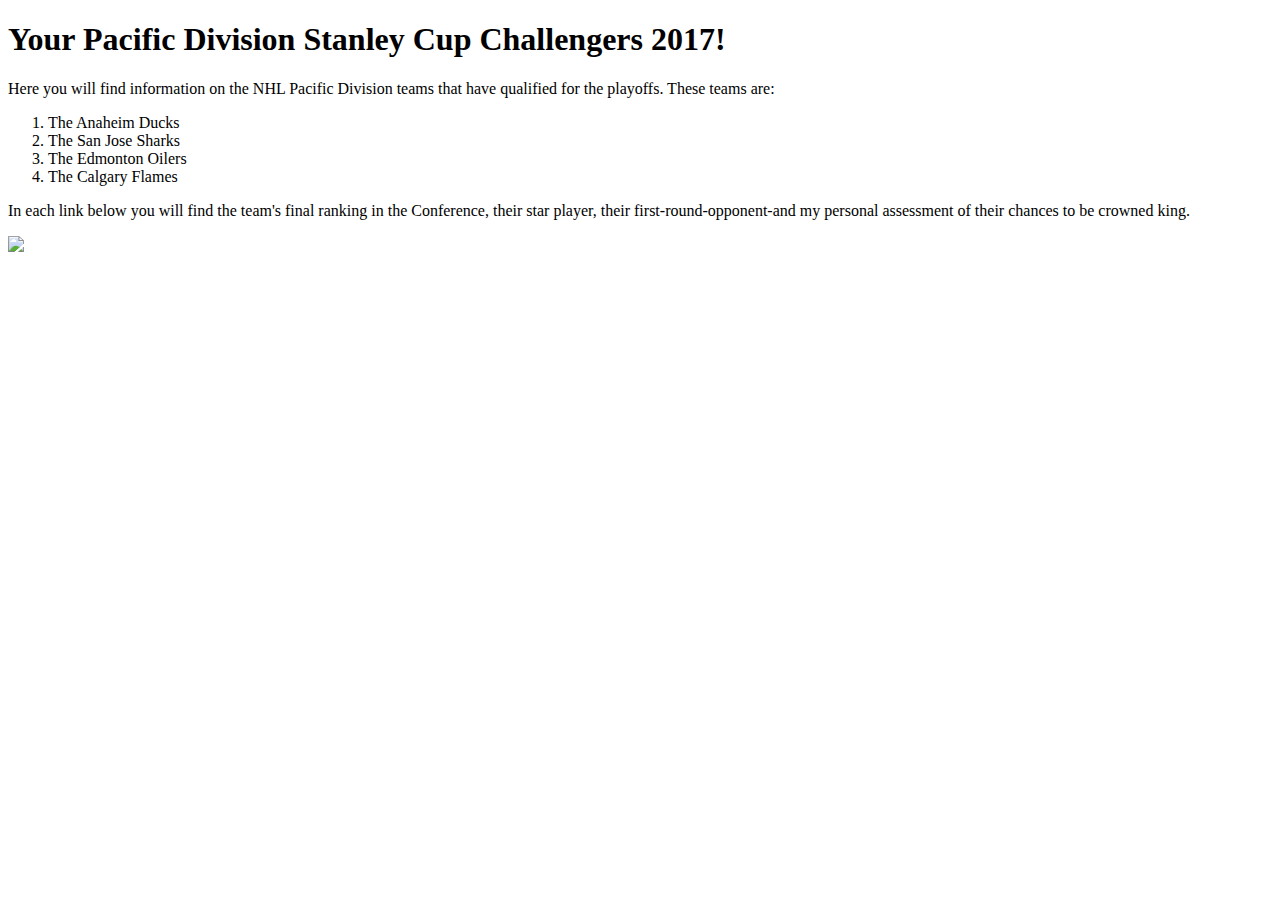
==== html/index.html @ b71011f3 "make files to organize and add pic to home" ====
<!DOCTYPE html>
<html>
<head>
	<title>Pacific Division Playoff Teams</title>
</head>
<body>
	<h1>Your Pacific Division Stanley Cup Challengers 2017!</h1>
	<p>Here you will find information on the NHL Pacific Division teams that have qualified for the playoffs. These teams are:</p>
	<ol>
		<li>The Anaheim Ducks</li>
		<li>The San Jose Sharks</li>
		<li>The Edmonton Oilers</li>
		<li>The Calgary Flames</li>
	</ol>
	</p>In each link below you will find the team's final ranking in the Conference, their star player, their first-round-opponent-and my personal assessment of their chances to be crowned king.</p>
	<nav>
		
	</nav>
	<img src="images/stanley.jpg"/>
</body>
</html>
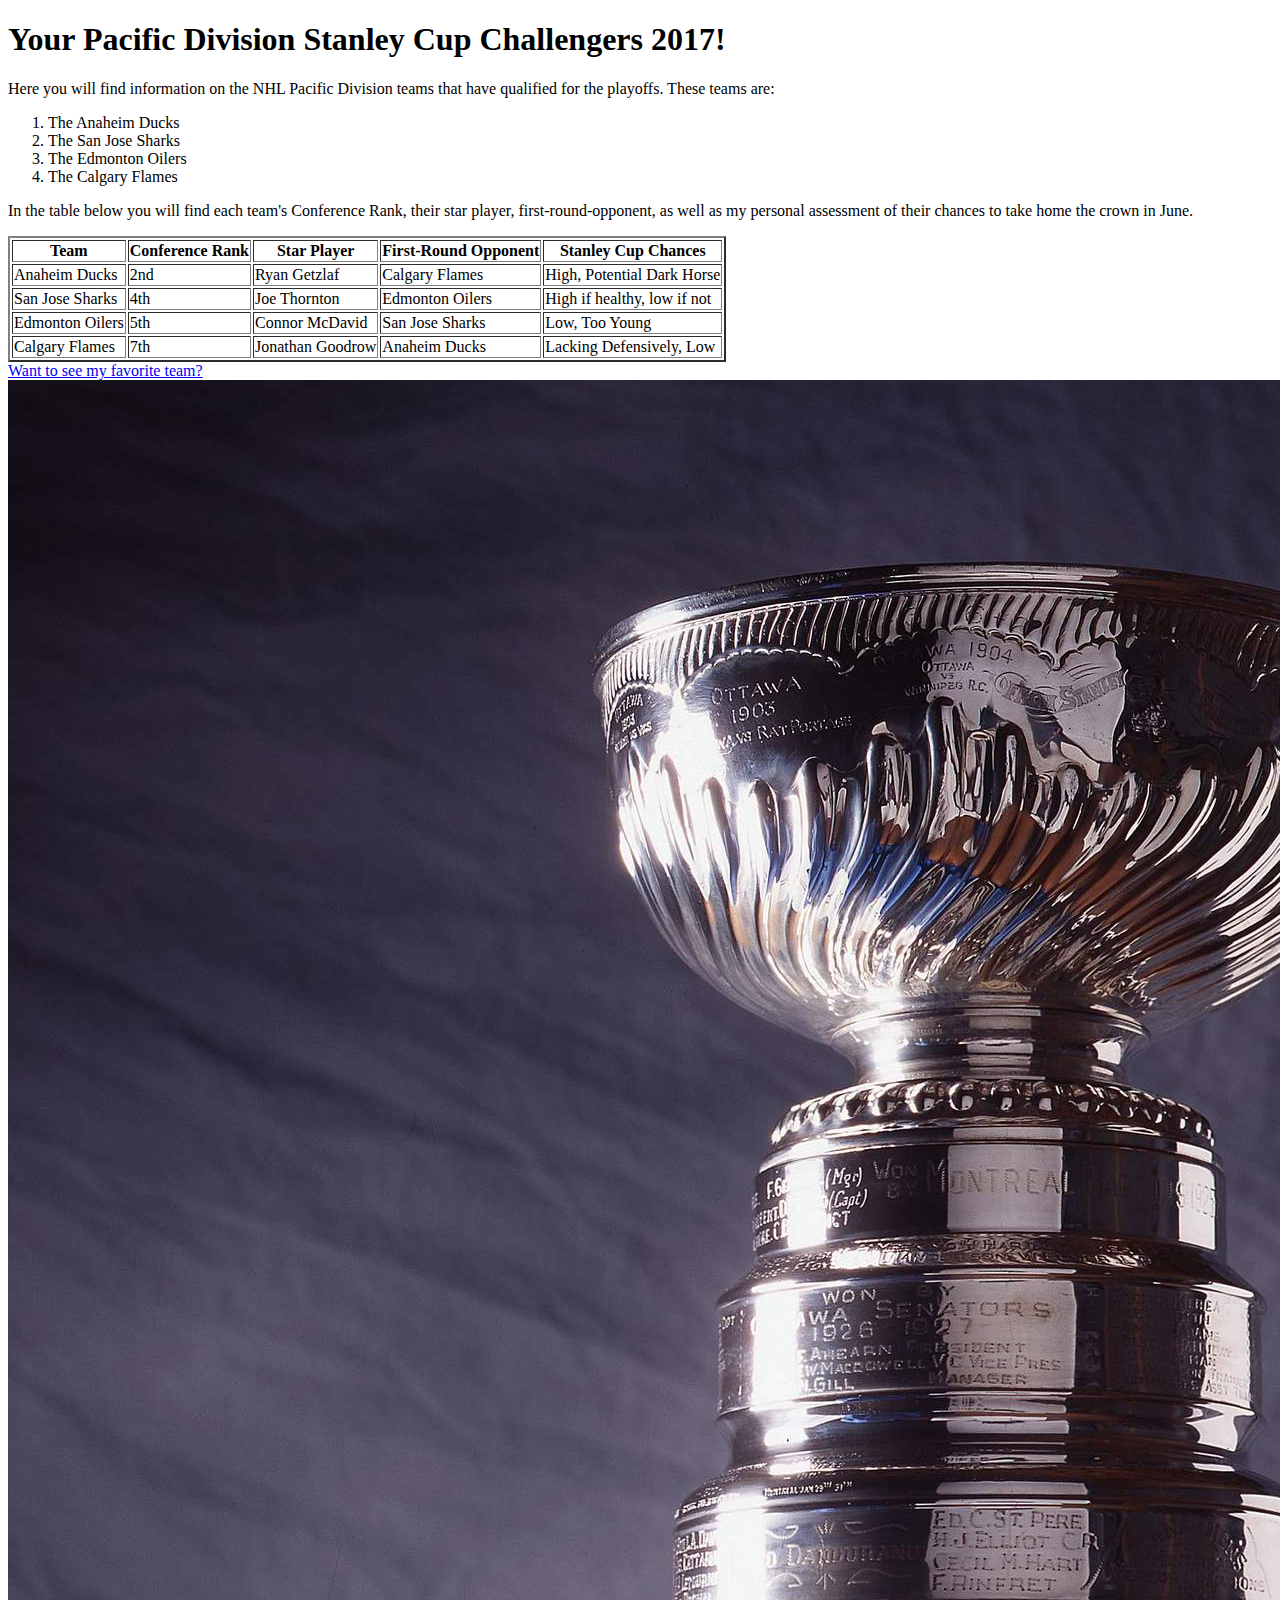
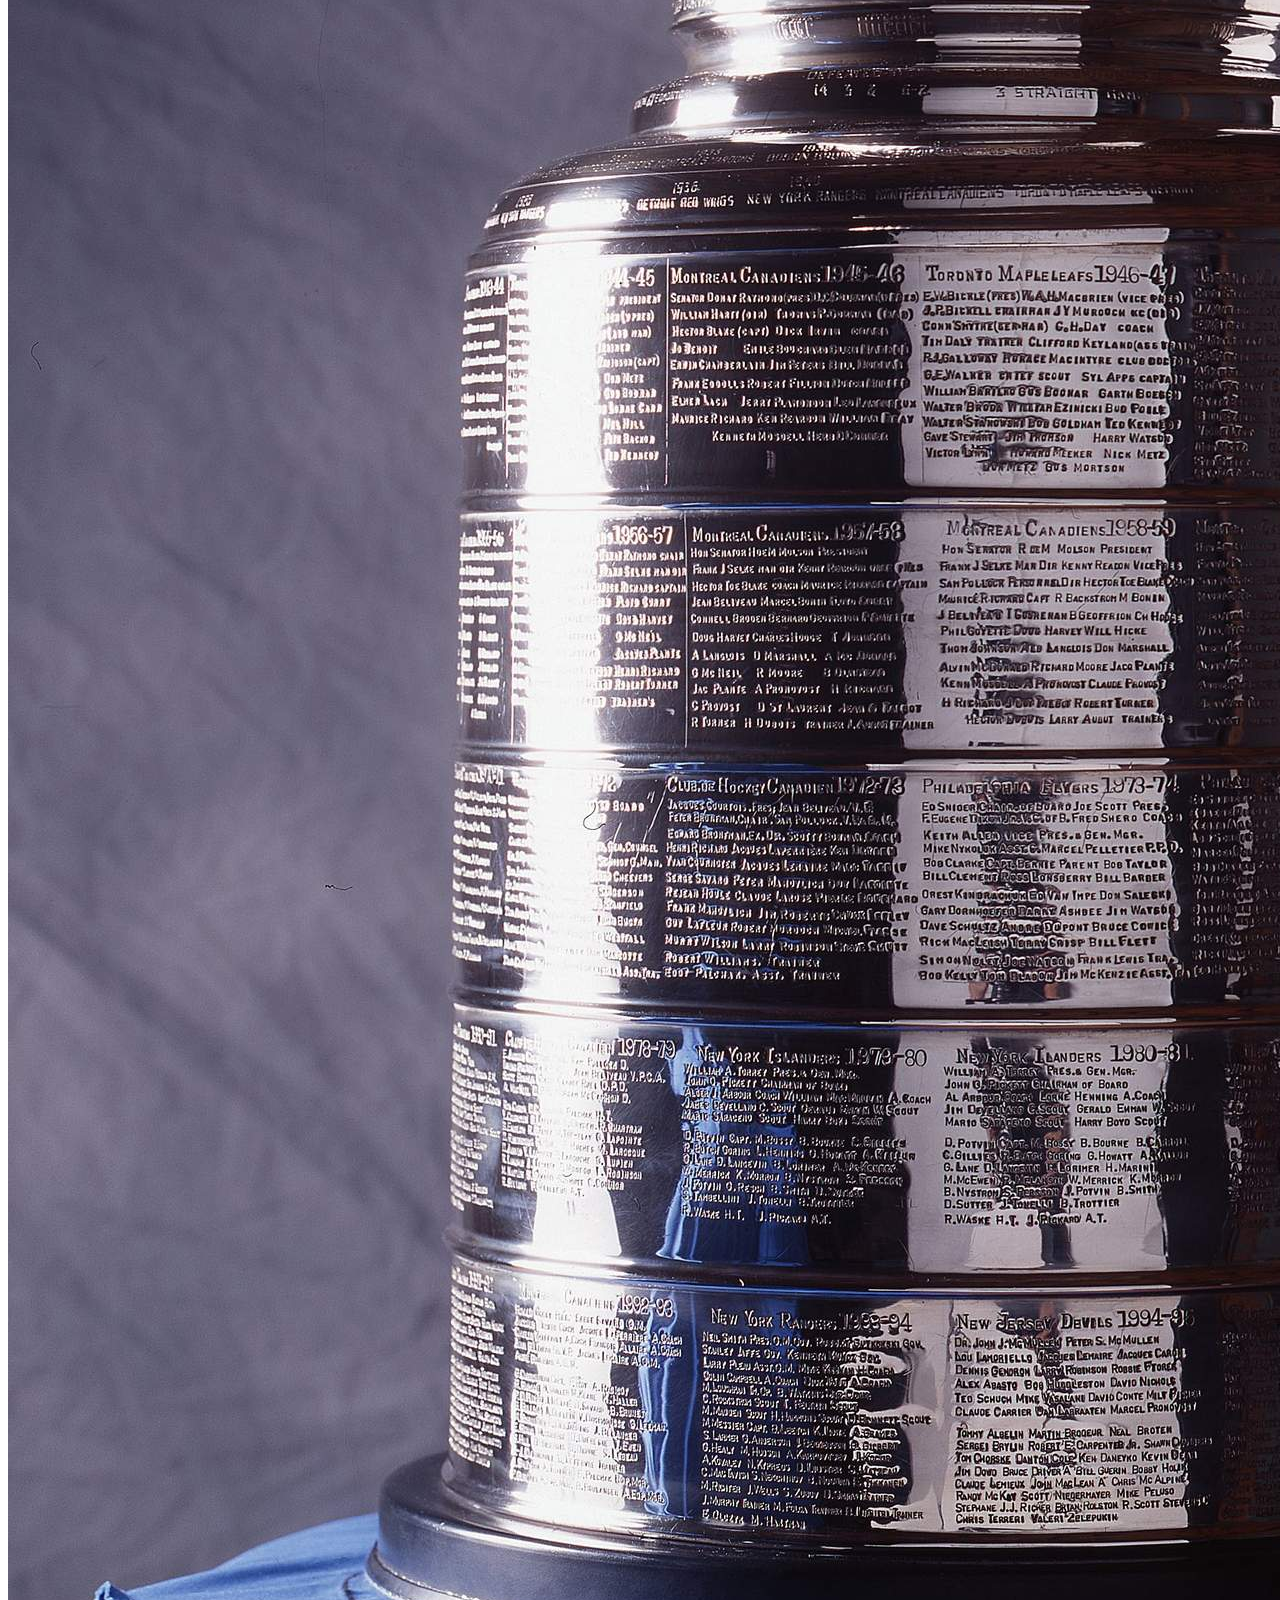
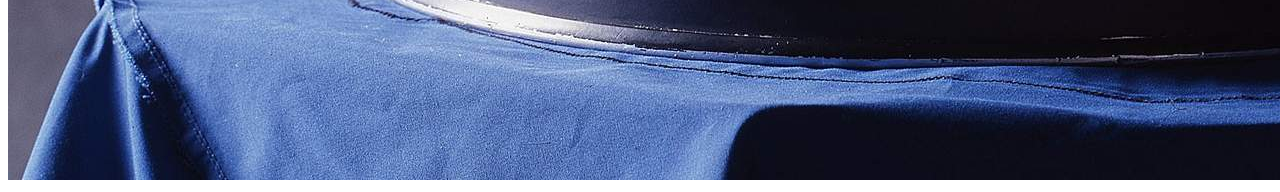
==== commit c4a87dc0: "add nav links to index and sharks" ====
--- a/html/index.html
+++ b/html/index.html
@@ -12,10 +12,46 @@
 		<li>The Edmonton Oilers</li>
 		<li>The Calgary Flames</li>
 	</ol>
-	</p>In each link below you will find the team's final ranking in the Conference, their star player, their first-round-opponent-and my personal assessment of their chances to be crowned king.</p>
+	<p>In the table below you will find each team's Conference Rank, their star player, first-round-opponent, as well as my personal assessment of their chances to take home the crown in June.</p>
+	<table border="2">
+		<tr>
+			<th>Team</th>
+			<th>Conference Rank</th>
+			<th>Star Player</th>
+			<th>First-Round Opponent</th>
+			<th>Stanley Cup Chances</th>
+		</tr>
+		<tr>
+			<td>Anaheim Ducks</td>
+			<td>2nd</td>
+			<td>Ryan Getzlaf</td>
+			<td>Calgary Flames</td>
+			<td>High, Potential Dark Horse</td>
+		<tr>
+			<td>San Jose Sharks</td>
+			<td>4th</td>
+			<td>Joe Thornton</td>
+			<td>Edmonton Oilers</td>
+			<td>High if healthy, low if not</td>
+		</tr>
+		<tr>
+			<td>Edmonton Oilers</td>
+			<td>5th</td>
+			<td>Connor McDavid</td>
+			<td>San Jose Sharks</td>
+			<td>Low, Too Young</td>
+		</tr>
+		<tr>
+			<td>Calgary Flames</td>
+			<td>7th</td>
+			<td>Jonathan Goodrow</td>
+			<td>Anaheim Ducks</td>
+			<td>Lacking Defensively, Low</td>
+		</tr>
+	</table>
 	<nav>
-		
+		<a href="sharks.html">Want to see my favorite team?</a>
 	</nav>
-	<img src="images/stanley.jpg"/>
+	<img src="../images/stanley.jpg"/>
 </body>
 </html>